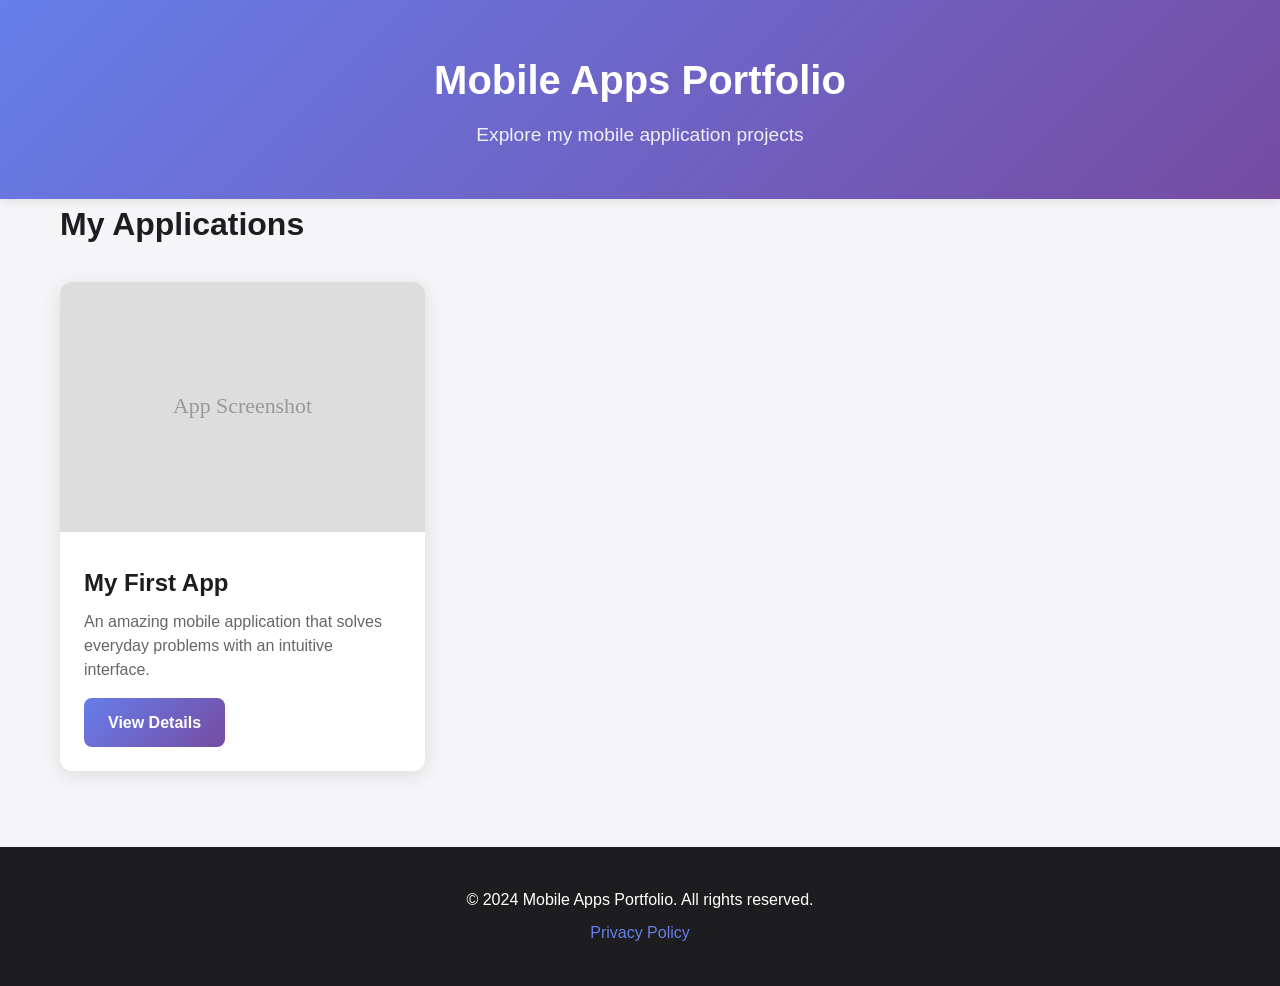
==== index.html @ 3fb8b63b "Add complete portfolio website with app details, contact form, and privacy policy Co-authored-by: Al" ====
<!DOCTYPE html>
<html lang="en">
<head>
    <meta charset="UTF-8">
    <meta name="viewport" content="width=device-width, initial-scale=1.0">
    <title>My Mobile Apps Portfolio</title>
    <link rel="stylesheet" href="styles.css">
</head>
<body>
    <header>
        <div class="container">
            <h1>Mobile Apps Portfolio</h1>
            <p class="tagline">Explore my mobile application projects</p>
        </div>
    </header>

    <main class="container">
        <section class="apps-section">
            <h2>My Applications</h2>
            <div class="apps-grid">
                <div class="app-card">
                    <div class="app-image">
                        <img src="images/app-example.png" alt="App Screenshot" onerror="this.src='data:image/svg+xml,%3Csvg xmlns=%22http://www.w3.org/2000/svg%22 width=%22300%22 height=%22400%22%3E%3Crect width=%22300%22 height=%22400%22 fill=%22%23ddd%22/%3E%3Ctext x=%2250%25%22 y=%2250%25%22 font-size=%2218%22 text-anchor=%22middle%22 dy=%22.3em%22 fill=%22%23999%22%3EApp Screenshot%3C/text%3E%3C/svg%3E'">
                    </div>
                    <div class="app-info">
                        <h3>My First App</h3>
                        <p class="app-description">An amazing mobile application that solves everyday problems with an intuitive interface.</p>
                        <a href="app.html" class="btn btn-primary">View Details</a>
                    </div>
                </div>
            </div>
        </section>
    </main>

    <footer>
        <div class="container">
            <p>&copy; 2024 Mobile Apps Portfolio. All rights reserved.</p>
            <p><a href="privacy-policy.html">Privacy Policy</a></p>
        </div>
    </footer>
</body>
</html>
---- styles.css ----
/* Reset and Base Styles */
* {
    margin: 0;
    padding: 0;
    box-sizing: border-box;
}

body {
    font-family: -apple-system, BlinkMacSystemFont, 'Segoe UI', Roboto, 'Helvetica Neue', Arial, sans-serif;
    line-height: 1.6;
    color: #333;
    background-color: #f5f5f7;
}

.container {
    max-width: 1200px;
    margin: 0 auto;
    padding: 0 20px;
}

/* Header */
header {
    background: linear-gradient(135deg, #667eea 0%, #764ba2 100%);
    color: white;
    padding: 3rem 0;
    text-align: center;
    box-shadow: 0 2px 10px rgba(0,0,0,0.1);
}

header h1 {
    font-size: 2.5rem;
    margin-bottom: 0.5rem;
    font-weight: 700;
}

.tagline {
    font-size: 1.2rem;
    opacity: 0.9;
}

nav {
    text-align: left;
    margin-bottom: 1rem;
}

.back-link {
    color: white;
    text-decoration: none;
    font-size: 1rem;
    opacity: 0.9;
    transition: opacity 0.3s;
}

.back-link:hover {
    opacity: 1;
}

/* Main Content */
main {
    padding: 3rem 0;
    min-height: calc(100vh - 300px);
}

.apps-section h2 {
    font-size: 2rem;
    margin-bottom: 2rem;
    color: #1d1d1f;
}

/* App Cards */
.apps-grid {
    display: grid;
    grid-template-columns: repeat(auto-fill, minmax(300px, 1fr));
    gap: 2rem;
}

.app-card {
    background: white;
    border-radius: 12px;
    overflow: hidden;
    box-shadow: 0 4px 20px rgba(0,0,0,0.1);
    transition: transform 0.3s, box-shadow 0.3s;
}

.app-card:hover {
    transform: translateY(-5px);
    box-shadow: 0 6px 30px rgba(0,0,0,0.15);
}

.app-image img {
    width: 100%;
    height: 250px;
    object-fit: cover;
}

.app-info {
    padding: 1.5rem;
}

.app-info h3 {
    font-size: 1.5rem;
    margin-bottom: 0.5rem;
    color: #1d1d1f;
}

.app-description {
    color: #666;
    margin-bottom: 1rem;
    line-height: 1.5;
}

/* Buttons */
.btn {
    display: inline-block;
    padding: 0.75rem 1.5rem;
    border-radius: 8px;
    text-decoration: none;
    font-weight: 600;
    transition: all 0.3s;
    text-align: center;
}

.btn-primary {
    background: linear-gradient(135deg, #667eea 0%, #764ba2 100%);
    color: white;
}

.btn-primary:hover {
    transform: scale(1.05);
    box-shadow: 0 4px 15px rgba(102, 126, 234, 0.4);
}

.btn-contact {
    background: #34c759;
    color: white;
    font-size: 1.1rem;
}

.btn-contact:hover {
    background: #2fb350;
    transform: scale(1.05);
    box-shadow: 0 4px 15px rgba(52, 199, 89, 0.4);
}

/* App Detail Page */
.app-detail-grid {
    display: grid;
    grid-template-columns: 1fr 2fr;
    gap: 3rem;
    align-items: start;
}

.app-screenshot img {
    width: 100%;
    max-width: 350px;
    border-radius: 12px;
    box-shadow: 0 4px 20px rgba(0,0,0,0.1);
}

.app-content h2 {
    font-size: 2rem;
    margin-bottom: 1rem;
    color: #1d1d1f;
}

.app-content h3 {
    font-size: 1.5rem;
    margin-top: 2rem;
    margin-bottom: 1rem;
    color: #1d1d1f;
}

.app-long-description {
    color: #666;
    font-size: 1.1rem;
    line-height: 1.8;
    margin-bottom: 1.5rem;
}

.features-list {
    list-style: none;
    padding: 0;
}

.features-list li {
    padding: 0.5rem 0;
    padding-left: 1.5rem;
    position: relative;
    color: #666;
}

.features-list li:before {
    content: "✓";
    position: absolute;
    left: 0;
    color: #34c759;
    font-weight: bold;
}

.app-actions {
    margin-top: 2rem;
    padding: 2rem;
    background: #f5f5f7;
    border-radius: 12px;
}

.help-text {
    margin-top: 0.5rem;
    color: #666;
    font-size: 0.9rem;
}

.app-links {
    margin-top: 2rem;
}

.privacy-link {
    color: #667eea;
    text-decoration: none;
    font-weight: 500;
}

.privacy-link:hover {
    text-decoration: underline;
}

/* Privacy Policy Page */
.privacy-content {
    background: white;
    padding: 3rem;
    border-radius: 12px;
    box-shadow: 0 4px 20px rgba(0,0,0,0.1);
}

.last-updated {
    color: #666;
    font-style: italic;
    margin-bottom: 2rem;
}

.privacy-content h2 {
    font-size: 1.8rem;
    margin-top: 2rem;
    margin-bottom: 1rem;
    color: #1d1d1f;
}

.privacy-content p {
    color: #666;
    margin-bottom: 1rem;
    line-height: 1.8;
}

.privacy-content ul {
    margin-left: 2rem;
    margin-bottom: 1rem;
}

.privacy-content li {
    color: #666;
    margin-bottom: 0.5rem;
}

.privacy-content a {
    color: #667eea;
    text-decoration: none;
}

.privacy-content a:hover {
    text-decoration: underline;
}

/* Footer */
footer {
    background: #1d1d1f;
    color: white;
    padding: 2rem 0;
    text-align: center;
    margin-top: 3rem;
}

footer p {
    margin: 0.5rem 0;
}

footer a {
    color: #667eea;
    text-decoration: none;
}

footer a:hover {
    text-decoration: underline;
}

/* Responsive Design */
@media (max-width: 768px) {
    header h1 {
        font-size: 2rem;
    }

    .tagline {
        font-size: 1rem;
    }

    .app-detail-grid {
        grid-template-columns: 1fr;
        gap: 2rem;
    }

    .app-screenshot img {
        max-width: 100%;
    }

    .apps-grid {
        grid-template-columns: 1fr;
    }

    .privacy-content {
        padding: 1.5rem;
    }
}
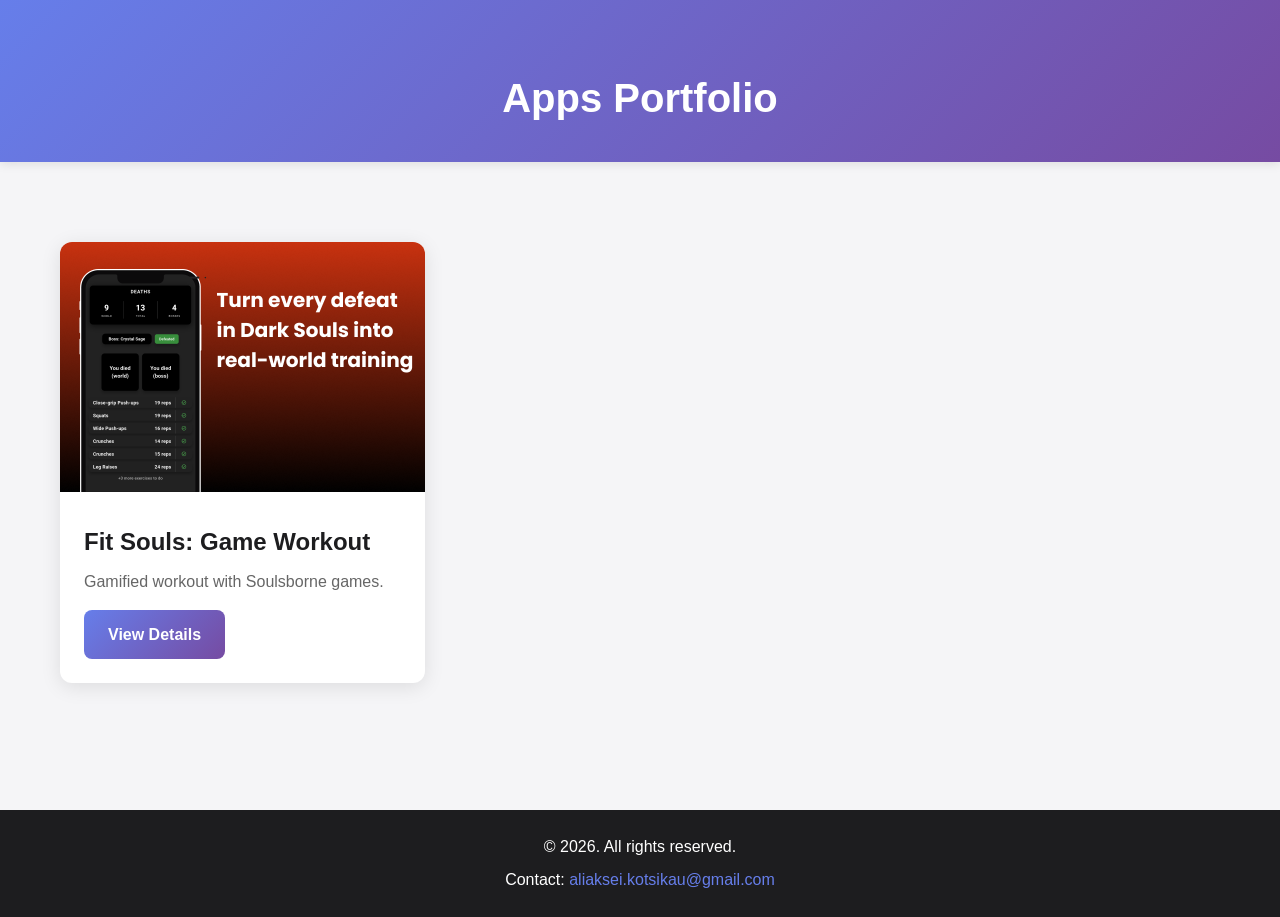
==== commit c372d7ad: "adjust portfolio  for the fit souls game" ====
--- a/index.html
+++ b/index.html
@@ -9,34 +9,35 @@
 <body>
     <header>
         <div class="container">
-            <h1>Mobile Apps Portfolio</h1>
-            <p class="tagline">Explore my mobile application projects</p>
+            <nav>
+                <span class="back-link back-link-hidden">← Back to Portfolio</span>
+            </nav>
+            <h1>Apps Portfolio</h1>
         </div>
     </header>
 
-    <main class="container">
-        <section class="apps-section">
-            <h2>My Applications</h2>
-            <div class="apps-grid">
+    <main>
+        <div class="container">
+            <section class="apps-section">
+                <div class="apps-grid">
                 <div class="app-card">
                     <div class="app-image">
-                        <img src="images/app-example.png" alt="App Screenshot" onerror="this.src='data:image/svg+xml,%3Csvg xmlns=%22http://www.w3.org/2000/svg%22 width=%22300%22 height=%22400%22%3E%3Crect width=%22300%22 height=%22400%22 fill=%22%23ddd%22/%3E%3Ctext x=%2250%25%22 y=%2250%25%22 font-size=%2218%22 text-anchor=%22middle%22 dy=%22.3em%22 fill=%22%23999%22%3EApp Screenshot%3C/text%3E%3C/svg%3E'">
+                        <img src="images/fit-souls/fit-souls-game-workout.png" alt="App Screenshot" onerror="this.src='data:image/svg+xml,%3Csvg xmlns=%22http://www.w3.org/2000/svg%22 width=%22300%22 height=%22400%22%3E%3Crect width=%22300%22 height=%22400%22 fill=%22%23ddd%22/%3E%3Ctext x=%2250%25%22 y=%2250%25%22 font-size=%2218%22 text-anchor=%22middle%22 dy=%22.3em%22 fill=%22%23999%22%3EApp Screenshot%3C/text%3E%3C/svg%3E'">
                     </div>
                     <div class="app-info">
-                        <h3>My First App</h3>
-                        <p class="app-description">An amazing mobile application that solves everyday problems with an intuitive interface.</p>
-                        <a href="app.html" class="btn btn-primary">View Details</a>
+                        <h3>Fit Souls: Game Workout</h3>
+                        <p class="app-description">Gamified workout with Soulsborne games.</p>
+                        <a href="fit-souls.html" class="btn btn-primary">View Details</a>
+                    </div>
                     </div>
                 </div>
-            </div>
-        </section>
+            </section>
+        </div>
     </main>
 
     <footer>
-        <div class="container">
-            <p>&copy; 2024 Mobile Apps Portfolio. All rights reserved.</p>
-            <p><a href="privacy-policy.html">Privacy Policy</a></p>
-        </div>
+        <!-- Footer content loaded by components/footer.js -->
     </footer>
+    <script src="components/footer.js"></script>
 </body>
 </html>
--- a/styles.css
+++ b/styles.css
@@ -10,6 +10,9 @@
     line-height: 1.6;
     color: #333;
     background-color: #f5f5f7;
+    display: flex;
+    flex-direction: column;
+    min-height: 100vh;
 }
 
 .container {
@@ -22,7 +25,7 @@
 header {
     background: linear-gradient(135deg, #667eea 0%, #764ba2 100%);
     color: white;
-    padding: 3rem 0;
+    padding: 1.5rem 0;
     text-align: center;
     box-shadow: 0 2px 10px rgba(0,0,0,0.1);
 }
@@ -55,10 +58,26 @@
     opacity: 1;
 }
 
+.back-link-hidden {
+    visibility: hidden;
+}
+
 /* Main Content */
 main {
     padding: 3rem 0;
     min-height: calc(100vh - 300px);
+    flex: 1;
+}
+
+main .container {
+    width: 100%;
+    max-width: 1200px;
+    margin: 0 auto;
+    padding: 0 20px;
+}
+
+.apps-section {
+    margin-top: 2rem;
 }
 
 .apps-section h2 {
@@ -70,7 +89,7 @@
 /* App Cards */
 .apps-grid {
     display: grid;
-    grid-template-columns: repeat(auto-fill, minmax(300px, 1fr));
+    grid-template-columns: repeat(auto-fill, minmax(350px, 1fr));
     gap: 2rem;
 }
 
@@ -150,11 +169,16 @@
     align-items: start;
 }
 
+.app-screenshot {
+    background: transparent;
+}
+
 .app-screenshot img {
     width: 100%;
     max-width: 350px;
     border-radius: 12px;
-    box-shadow: 0 4px 20px rgba(0,0,0,0.1);
+    filter: drop-shadow(0 4px 20px rgba(0,0,0,0.15));
+    background: transparent;
 }
 
 .app-content h2 {
@@ -175,6 +199,7 @@
     font-size: 1.1rem;
     line-height: 1.8;
     margin-bottom: 1.5rem;
+    white-space: pre-line;
 }
 
 .features-list {
@@ -214,6 +239,17 @@
     margin-top: 2rem;
 }
 
+.app-footer-actions {
+    display: flex;
+    align-items: center;
+    justify-content: center;
+    gap: 2rem;
+    margin-top: 3rem;
+    padding: 2rem;
+    background: #f5f5f7;
+    border-radius: 12px;
+}
+
 .privacy-link {
     color: #667eea;
     text-decoration: none;
@@ -274,7 +310,7 @@
 footer {
     background: #1d1d1f;
     color: white;
-    padding: 2rem 0;
+    padding: 1rem 0;
     text-align: center;
     margin-top: 3rem;
 }
@@ -294,12 +330,20 @@
 
 /* Responsive Design */
 @media (max-width: 768px) {
+    header {
+        padding: 1rem 0;
+    }
+
     header h1 {
         font-size: 2rem;
     }
 
     .tagline {
         font-size: 1rem;
+    }
+
+    footer {
+        padding: 0.75rem 0;
     }
 
     .app-detail-grid {
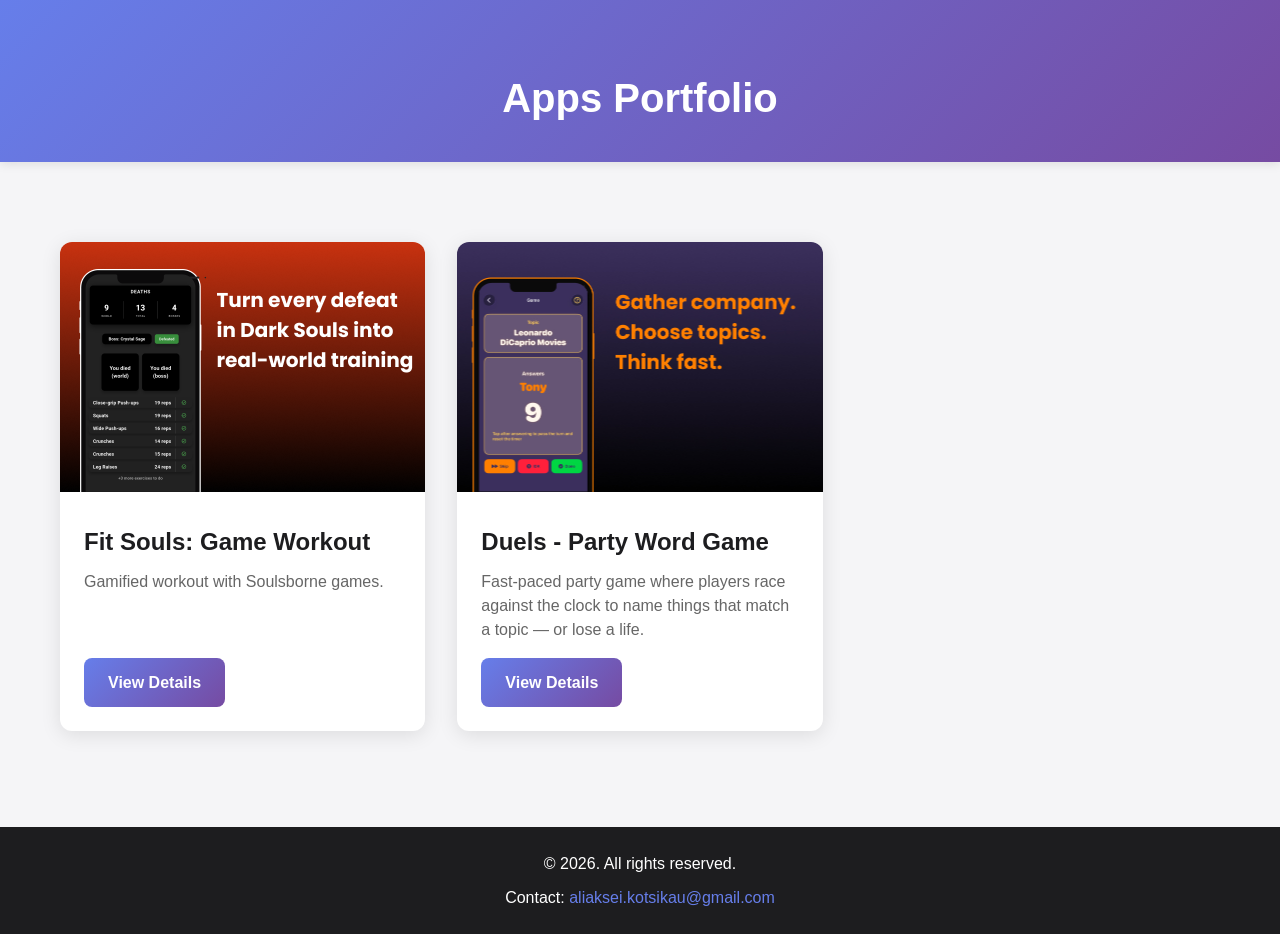
==== commit 77832f53: "add page for Duels app" ====
--- a/index.html
+++ b/index.html
@@ -3,7 +3,7 @@
 <head>
     <meta charset="UTF-8">
     <meta name="viewport" content="width=device-width, initial-scale=1.0">
-    <title>My Mobile Apps Portfolio</title>
+    <title>Apps Portfolio</title>
     <link rel="stylesheet" href="styles.css">
 </head>
 <body>
@@ -22,13 +22,24 @@
                 <div class="apps-grid">
                 <div class="app-card">
                     <div class="app-image">
-                        <img src="images/fit-souls/fit-souls-game-workout.png" alt="App Screenshot" onerror="this.src='data:image/svg+xml,%3Csvg xmlns=%22http://www.w3.org/2000/svg%22 width=%22300%22 height=%22400%22%3E%3Crect width=%22300%22 height=%22400%22 fill=%22%23ddd%22/%3E%3Ctext x=%2250%25%22 y=%2250%25%22 font-size=%2218%22 text-anchor=%22middle%22 dy=%22.3em%22 fill=%22%23999%22%3EApp Screenshot%3C/text%3E%3C/svg%3E'">
+                        <img src="apps/fit-souls/images/fit-souls-game-workout.png" alt="App Screenshot" onerror="this.src='data:image/svg+xml,%3Csvg xmlns=%22http://www.w3.org/2000/svg%22 width=%22300%22 height=%22400%22%3E%3Crect width=%22300%22 height=%22400%22 fill=%22%23ddd%22/%3E%3Ctext x=%2250%25%22 y=%2250%25%22 font-size=%2218%22 text-anchor=%22middle%22 dy=%22.3em%22 fill=%22%23999%22%3EApp Screenshot%3C/text%3E%3C/svg%3E'">
                     </div>
                     <div class="app-info">
                         <h3>Fit Souls: Game Workout</h3>
                         <p class="app-description">Gamified workout with Soulsborne games.</p>
-                        <a href="fit-souls.html" class="btn btn-primary">View Details</a>
+                        <a href="apps/fit-souls/index.html" class="btn btn-primary">View Details</a>
                     </div>
+                    </div>
+
+                    <div class="app-card">
+                        <div class="app-image">
+                            <img src="apps/duels/images/Feature%20Image.jpg" alt="Duels - Party Word Game Feature Image" onerror="this.src='data:image/svg+xml,%3Csvg xmlns=%22http://www.w3.org/2000/svg%22 width=%22300%22 height=%22400%22%3E%3Crect width=%22300%22 height=%22400%22 fill=%22%23ddd%22/%3E%3Ctext x=%2250%25%22 y=%2250%25%22 font-size=%2218%22 text-anchor=%22middle%22 dy=%22.3em%22 fill=%22%23999%22%3EApp Screenshot%3C/text%3E%3C/svg%3E'">
+                        </div>
+                        <div class="app-info">
+                            <h3>Duels - Party Word Game</h3>
+                            <p class="app-description">Fast-paced party game where players race against the clock to name things that match a topic — or lose a life.</p>
+                            <a href="apps/duels/index.html" class="btn btn-primary">View Details</a>
+                        </div>
                     </div>
                 </div>
             </section>
--- a/styles.css
+++ b/styles.css
@@ -99,6 +99,8 @@
     overflow: hidden;
     box-shadow: 0 4px 20px rgba(0,0,0,0.1);
     transition: transform 0.3s, box-shadow 0.3s;
+    display: flex;
+    flex-direction: column;
 }
 
 .app-card:hover {
@@ -114,6 +116,9 @@
 
 .app-info {
     padding: 1.5rem;
+    display: flex;
+    flex-direction: column;
+    flex: 1;
 }
 
 .app-info h3 {
@@ -126,6 +131,11 @@
     color: #666;
     margin-bottom: 1rem;
     line-height: 1.5;
+}
+
+.app-card .app-info .btn {
+    margin-top: auto;
+    align-self: flex-start;
 }
 
 /* Buttons */
@@ -260,6 +270,20 @@
     text-decoration: underline;
 }
 
+.app-gallery {
+    margin-top: 2rem;
+    display: grid;
+    grid-template-columns: repeat(2, minmax(0, 1fr));
+    gap: 1.5rem;
+}
+
+.app-gallery img {
+    width: 100%;
+    border-radius: 12px;
+    box-shadow: 0 4px 20px rgba(0,0,0,0.1);
+    object-fit: cover;
+}
+
 /* Privacy Policy Page */
 .privacy-content {
     background: white;
@@ -355,10 +379,20 @@
         max-width: 100%;
     }
 
+    .app-gallery {
+        grid-template-columns: 1fr;
+        gap: 1rem;
+    }
+
     .apps-grid {
         grid-template-columns: 1fr;
     }
 
+    .app-footer-actions {
+        flex-direction: column;
+        gap: 1rem;
+    }
+
     .privacy-content {
         padding: 1.5rem;
     }
